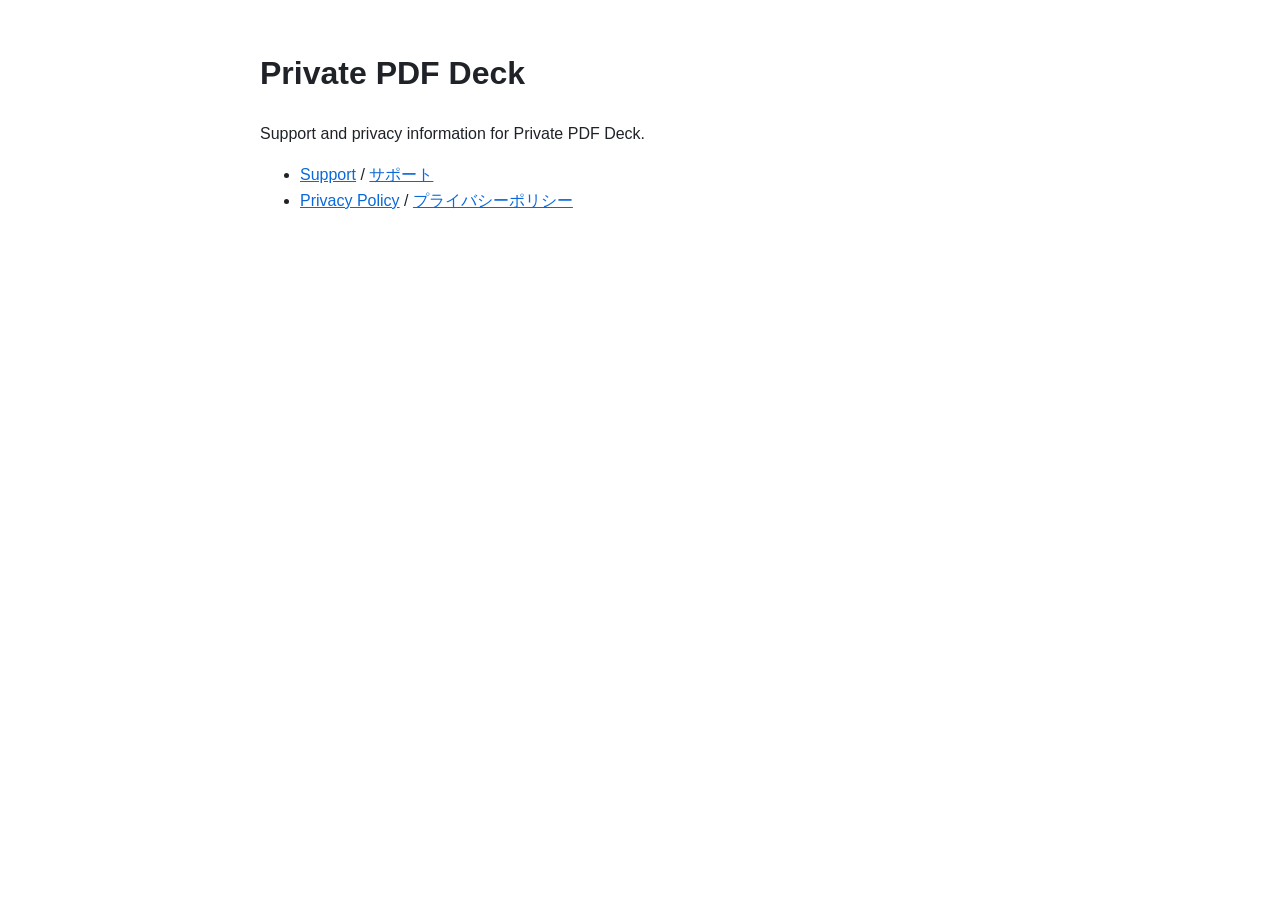
==== index.html @ 96e33e76 "Add files via upload" ====
<!doctype html>
<html lang="en">
<head>
  <meta charset="utf-8">
  <meta name="viewport" content="width=device-width, initial-scale=1">
  <title>Private PDF Deck</title>
  <style>
    body { font-family: -apple-system, BlinkMacSystemFont, "Segoe UI", sans-serif; line-height: 1.6; max-width: 760px; margin: 48px auto; padding: 0 20px; color: #1f2328; }
    a { color: #0969da; }
  </style>
</head>
<body>
  <h1>Private PDF Deck</h1>
  <p>Support and privacy information for Private PDF Deck.</p>
  <ul>
    <li><a href="support.html">Support</a> / <a href="support-ja.html">サポート</a></li>
    <li><a href="privacy.html">Privacy Policy</a> / <a href="privacy-ja.html">プライバシーポリシー</a></li>
  </ul>
</body>
</html>
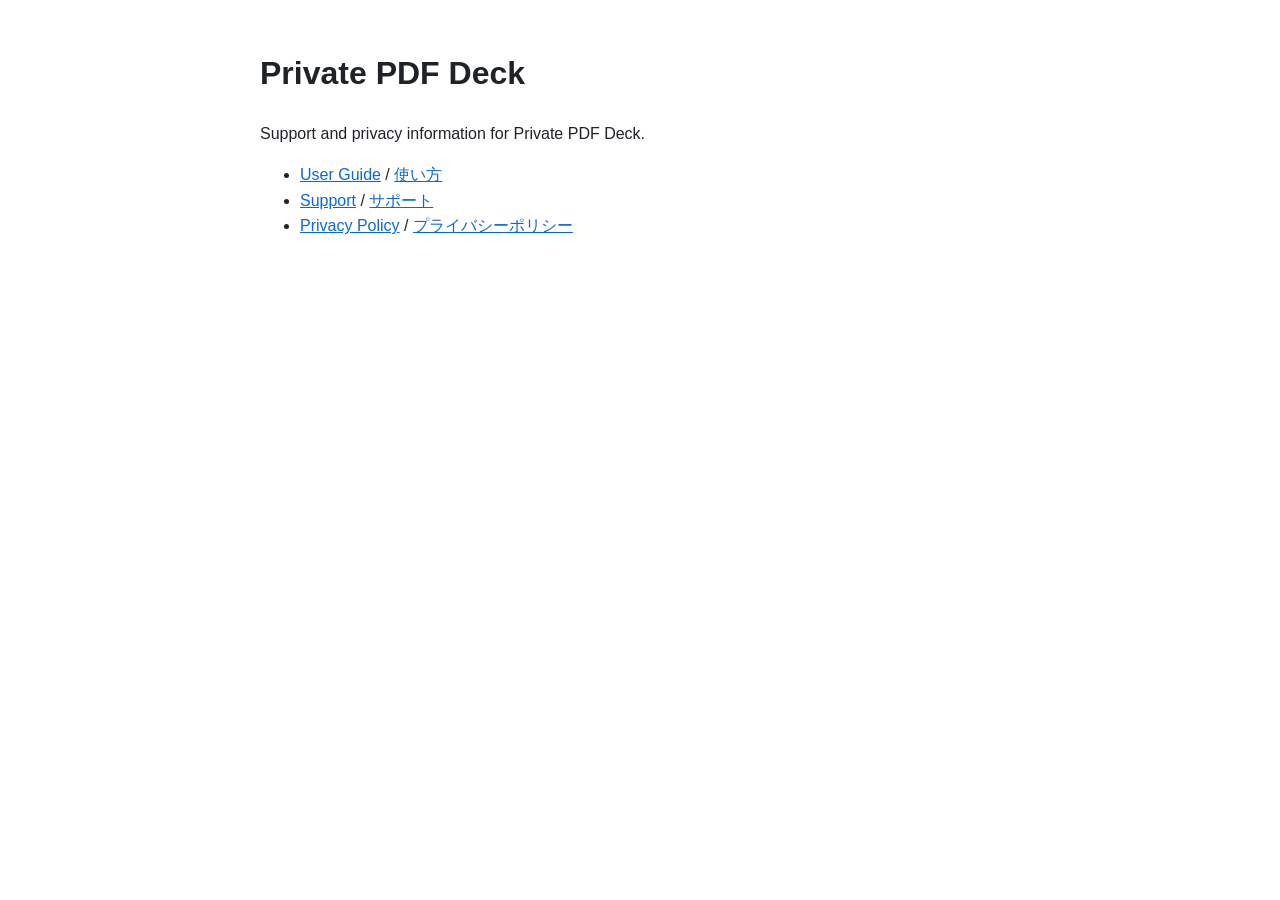
==== commit 89eece3f: "Add user guide pages" ====
--- a/index.html
+++ b/index.html
@@ -13,6 +13,7 @@
   <h1>Private PDF Deck</h1>
   <p>Support and privacy information for Private PDF Deck.</p>
   <ul>
+    <li><a href="guide.html">User Guide</a> / <a href="guide-ja.html">使い方</a></li>
     <li><a href="support.html">Support</a> / <a href="support-ja.html">サポート</a></li>
     <li><a href="privacy.html">Privacy Policy</a> / <a href="privacy-ja.html">プライバシーポリシー</a></li>
   </ul>
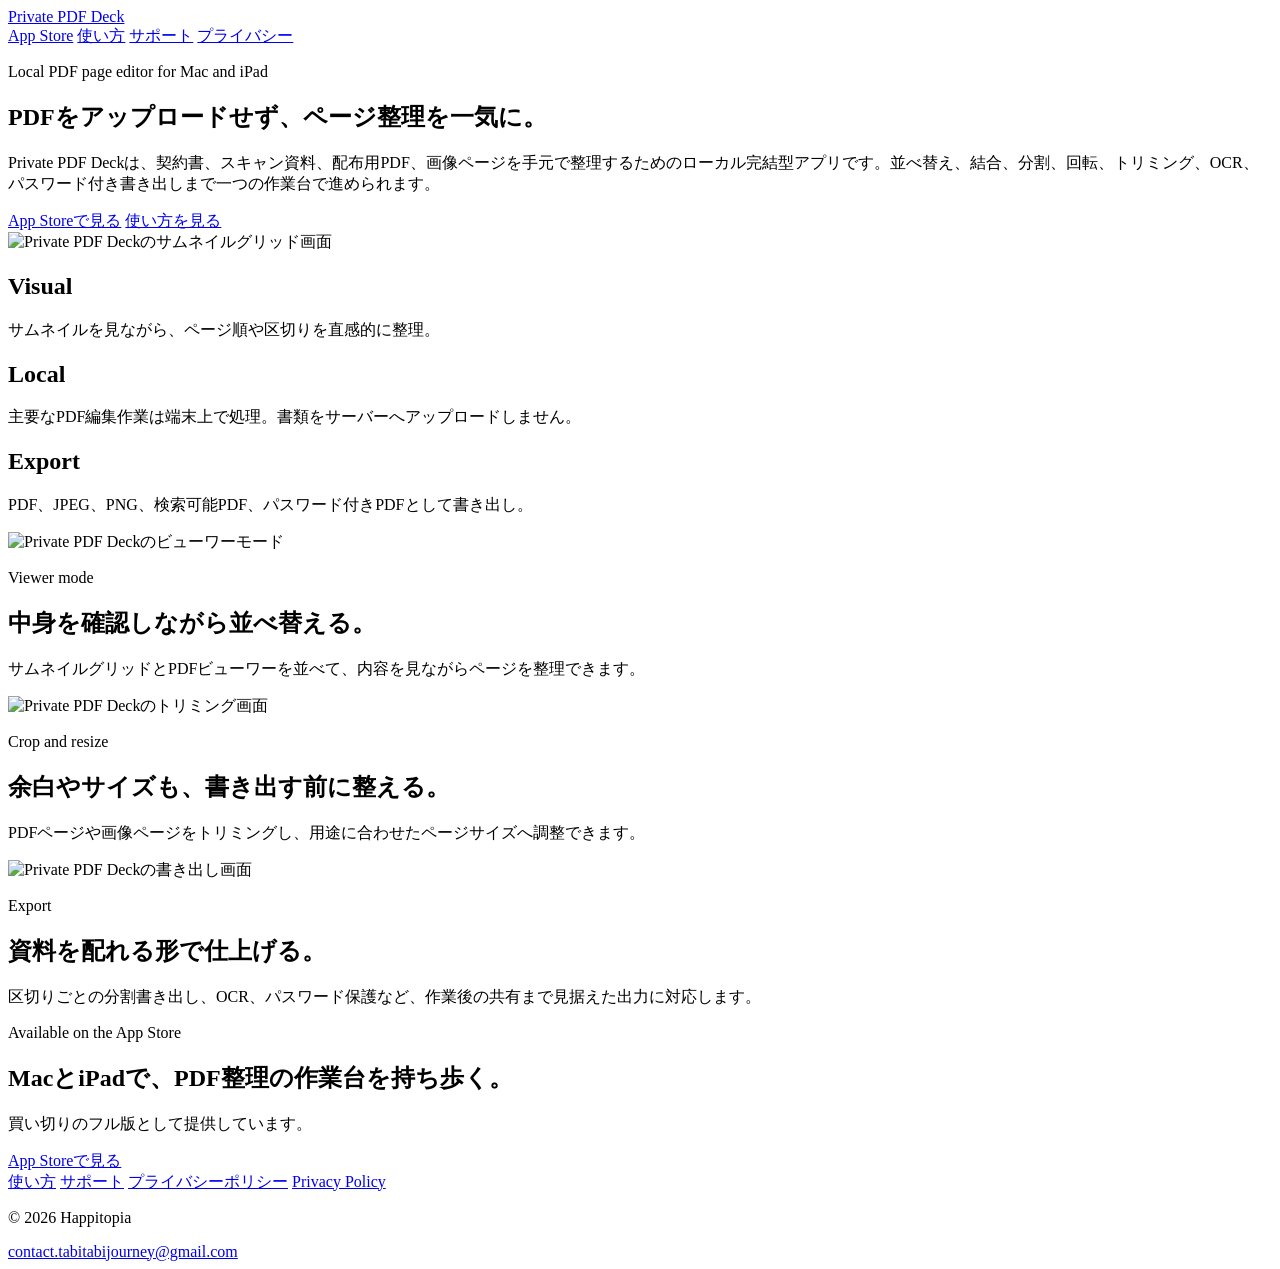
==== commit 4697b8d3: "Polish Private PDF Deck marketing page" ====
--- a/index.html
+++ b/index.html
@@ -1,21 +1,102 @@
 <!doctype html>
-<html lang="en">
+<html lang="ja">
 <head>
   <meta charset="utf-8">
   <meta name="viewport" content="width=device-width, initial-scale=1">
+  <link rel="icon" href="data:,">
   <title>Private PDF Deck</title>
-  <style>
-    body { font-family: -apple-system, BlinkMacSystemFont, "Segoe UI", sans-serif; line-height: 1.6; max-width: 760px; margin: 48px auto; padding: 0 20px; color: #1f2328; }
-    a { color: #0969da; }
-  </style>
+  <meta name="description" content="Private PDF Deckは、PDFや画像のページをMac/iPad上でローカルに整理、結合、分割、トリミング、OCR、書き出しできるアプリです。">
+  <link rel="stylesheet" href="./assets/site.css">
 </head>
 <body>
-  <h1>Private PDF Deck</h1>
-  <p>Support and privacy information for Private PDF Deck.</p>
-  <ul>
-    <li><a href="guide.html">User Guide</a> / <a href="guide-ja.html">使い方</a></li>
-    <li><a href="support.html">Support</a> / <a href="support-ja.html">サポート</a></li>
-    <li><a href="privacy.html">Privacy Policy</a> / <a href="privacy-ja.html">プライバシーポリシー</a></li>
-  </ul>
+  <main>
+    <header class="site-header">
+      <a class="brand" href="./">Private PDF Deck</a>
+      <nav aria-label="Private PDF Deck">
+        <a class="store-link" href="https://apps.apple.com/us/app/private-pdf-deck/id6779163815">App Store</a>
+        <a href="./guide-ja.html">使い方</a>
+        <a href="./support-ja.html">サポート</a>
+        <a href="./privacy-ja.html">プライバシー</a>
+      </nav>
+    </header>
+
+    <section class="hero" aria-labelledby="main-title">
+      <div class="hero-copy">
+        <p class="eyebrow">Local PDF page editor for Mac and iPad</p>
+        <h1 id="main-title">PDFをアップロードせず、ページ整理を一気に。</h1>
+        <p class="lead">Private PDF Deckは、契約書、スキャン資料、配布用PDF、画像ページを手元で整理するためのローカル完結型アプリです。並べ替え、結合、分割、回転、トリミング、OCR、パスワード付き書き出しまで一つの作業台で進められます。</p>
+        <div class="actions">
+          <a class="primary-action" href="https://apps.apple.com/us/app/private-pdf-deck/id6779163815">App Storeで見る</a>
+          <a href="./guide-ja.html">使い方を見る</a>
+        </div>
+      </div>
+      <div class="hero-media">
+        <img src="https://is1-ssl.mzstatic.com/image/thumb/PurpleSource211/v4/c2/d5/10/c2d510ff-5700-692e-33be-9572f226e3da/01-grid.png/1286x964bb.webp" alt="Private PDF Deckのサムネイルグリッド画面">
+      </div>
+    </section>
+
+    <section class="value-strip" aria-label="主な特徴">
+      <article>
+        <h2>Visual</h2>
+        <p>サムネイルを見ながら、ページ順や区切りを直感的に整理。</p>
+      </article>
+      <article>
+        <h2>Local</h2>
+        <p>主要なPDF編集作業は端末上で処理。書類をサーバーへアップロードしません。</p>
+      </article>
+      <article>
+        <h2>Export</h2>
+        <p>PDF、JPEG、PNG、検索可能PDF、パスワード付きPDFとして書き出し。</p>
+      </article>
+    </section>
+
+    <section class="showcase" aria-label="画面紹介">
+      <article>
+        <img src="https://is1-ssl.mzstatic.com/image/thumb/PurpleSource221/v4/34/58/8b/34588bb3-9614-32ee-170c-1654e69df658/02-viewer.png/1286x964bb.webp" alt="Private PDF Deckのビューワーモード">
+        <div>
+          <p class="eyebrow">Viewer mode</p>
+          <h2>中身を確認しながら並べ替える。</h2>
+          <p>サムネイルグリッドとPDFビューワーを並べて、内容を見ながらページを整理できます。</p>
+        </div>
+      </article>
+      <article>
+        <img src="https://is1-ssl.mzstatic.com/image/thumb/PurpleSource221/v4/bb/1d/ef/bb1def37-3c77-18de-1c62-851693d632b3/03-crop.png/1286x964bb.webp" alt="Private PDF Deckのトリミング画面">
+        <div>
+          <p class="eyebrow">Crop and resize</p>
+          <h2>余白やサイズも、書き出す前に整える。</h2>
+          <p>PDFページや画像ページをトリミングし、用途に合わせたページサイズへ調整できます。</p>
+        </div>
+      </article>
+      <article>
+        <img src="https://is1-ssl.mzstatic.com/image/thumb/PurpleSource211/v4/8a/2d/d0/8a2dd045-c844-c0fd-0913-1a735f4deac5/04-export.png/1286x964bb.webp" alt="Private PDF Deckの書き出し画面">
+        <div>
+          <p class="eyebrow">Export</p>
+          <h2>資料を配れる形で仕上げる。</h2>
+          <p>区切りごとの分割書き出し、OCR、パスワード保護など、作業後の共有まで見据えた出力に対応します。</p>
+        </div>
+      </article>
+    </section>
+
+    <section class="install-panel">
+      <div>
+        <p class="eyebrow">Available on the App Store</p>
+        <h2>MacとiPadで、PDF整理の作業台を持ち歩く。</h2>
+        <p>買い切りのフル版として提供しています。</p>
+      </div>
+      <a class="primary-action" href="https://apps.apple.com/us/app/private-pdf-deck/id6779163815">App Storeで見る</a>
+    </section>
+
+    <section class="utility-links" aria-label="関連ページ">
+      <a href="./guide-ja.html">使い方</a>
+      <a href="./support-ja.html">サポート</a>
+      <a href="./privacy-ja.html">プライバシーポリシー</a>
+      <a href="./privacy.html">Privacy Policy</a>
+    </section>
+
+    <footer>
+      <p>&copy; 2026 Happitopia</p>
+      <a href="mailto:contact.tabitabijourney@gmail.com">contact.tabitabijourney@gmail.com</a>
+    </footer>
+  </main>
 </body>
 </html>
